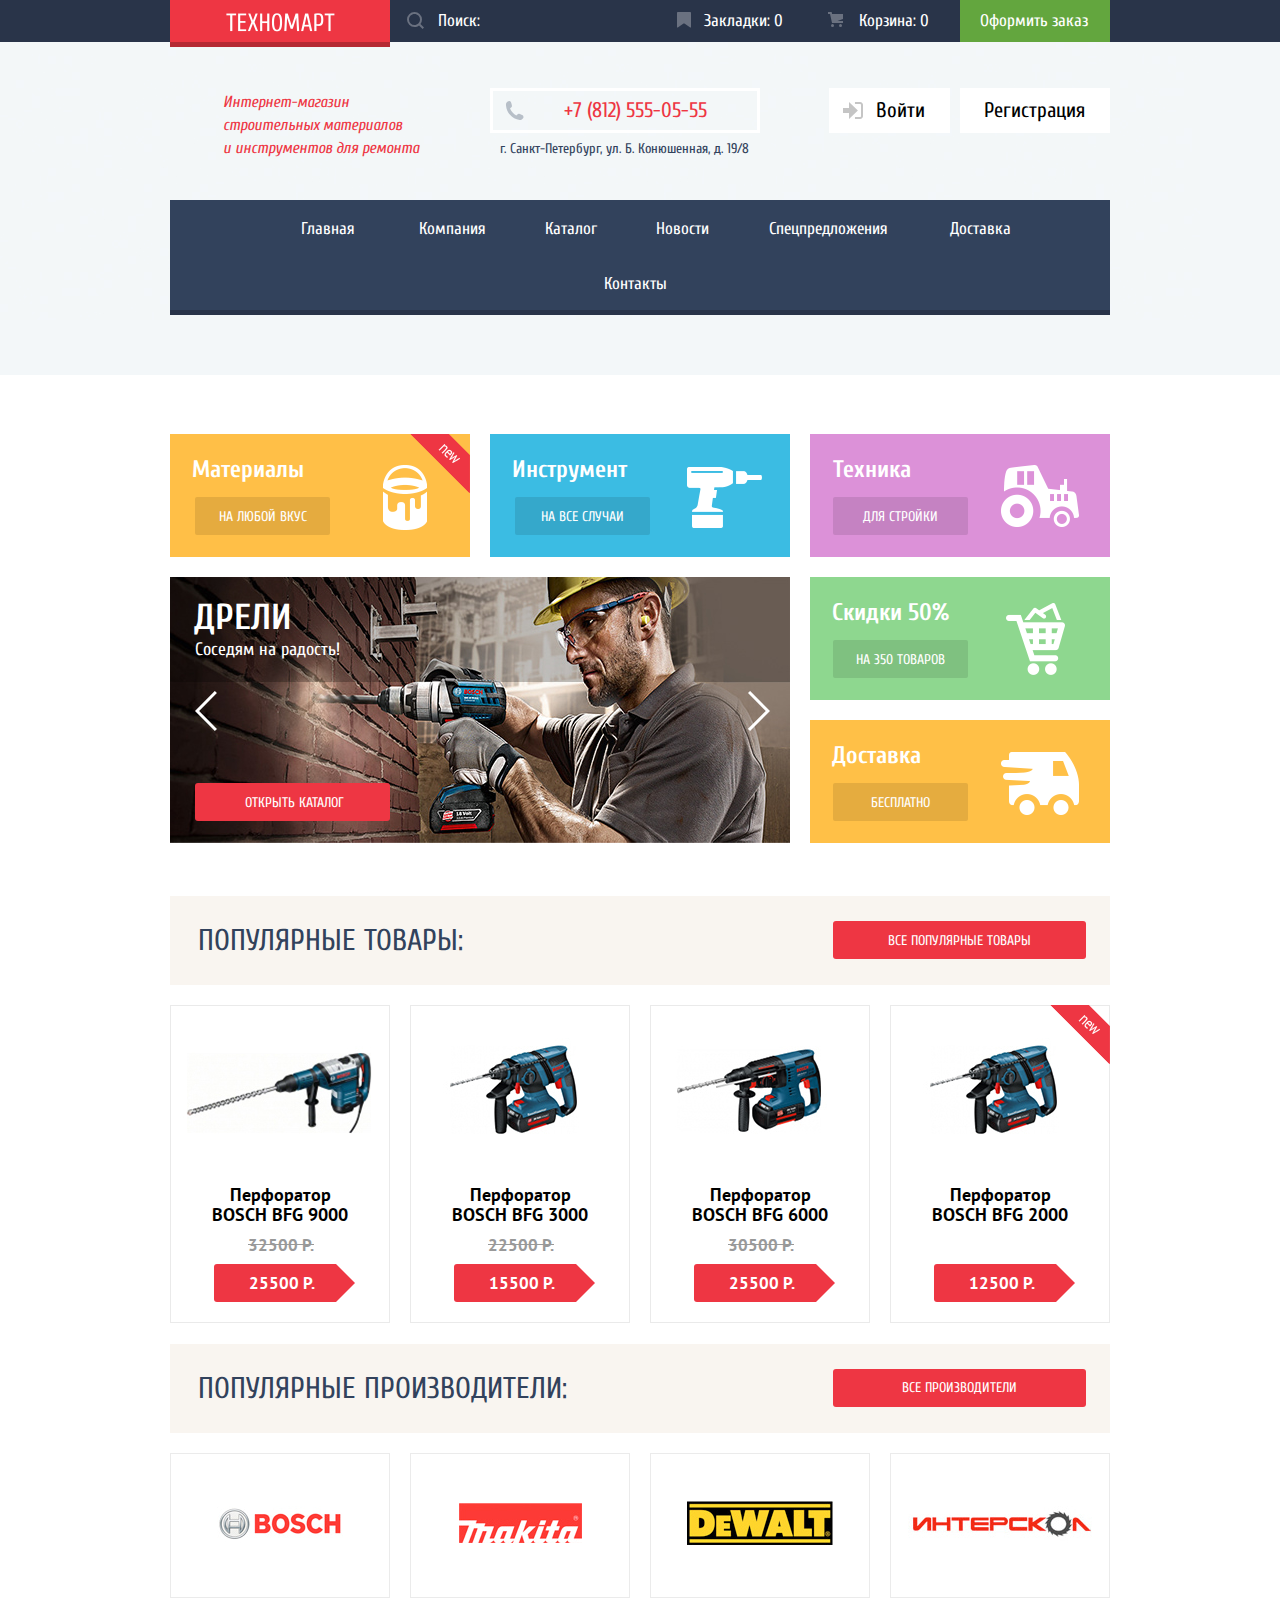
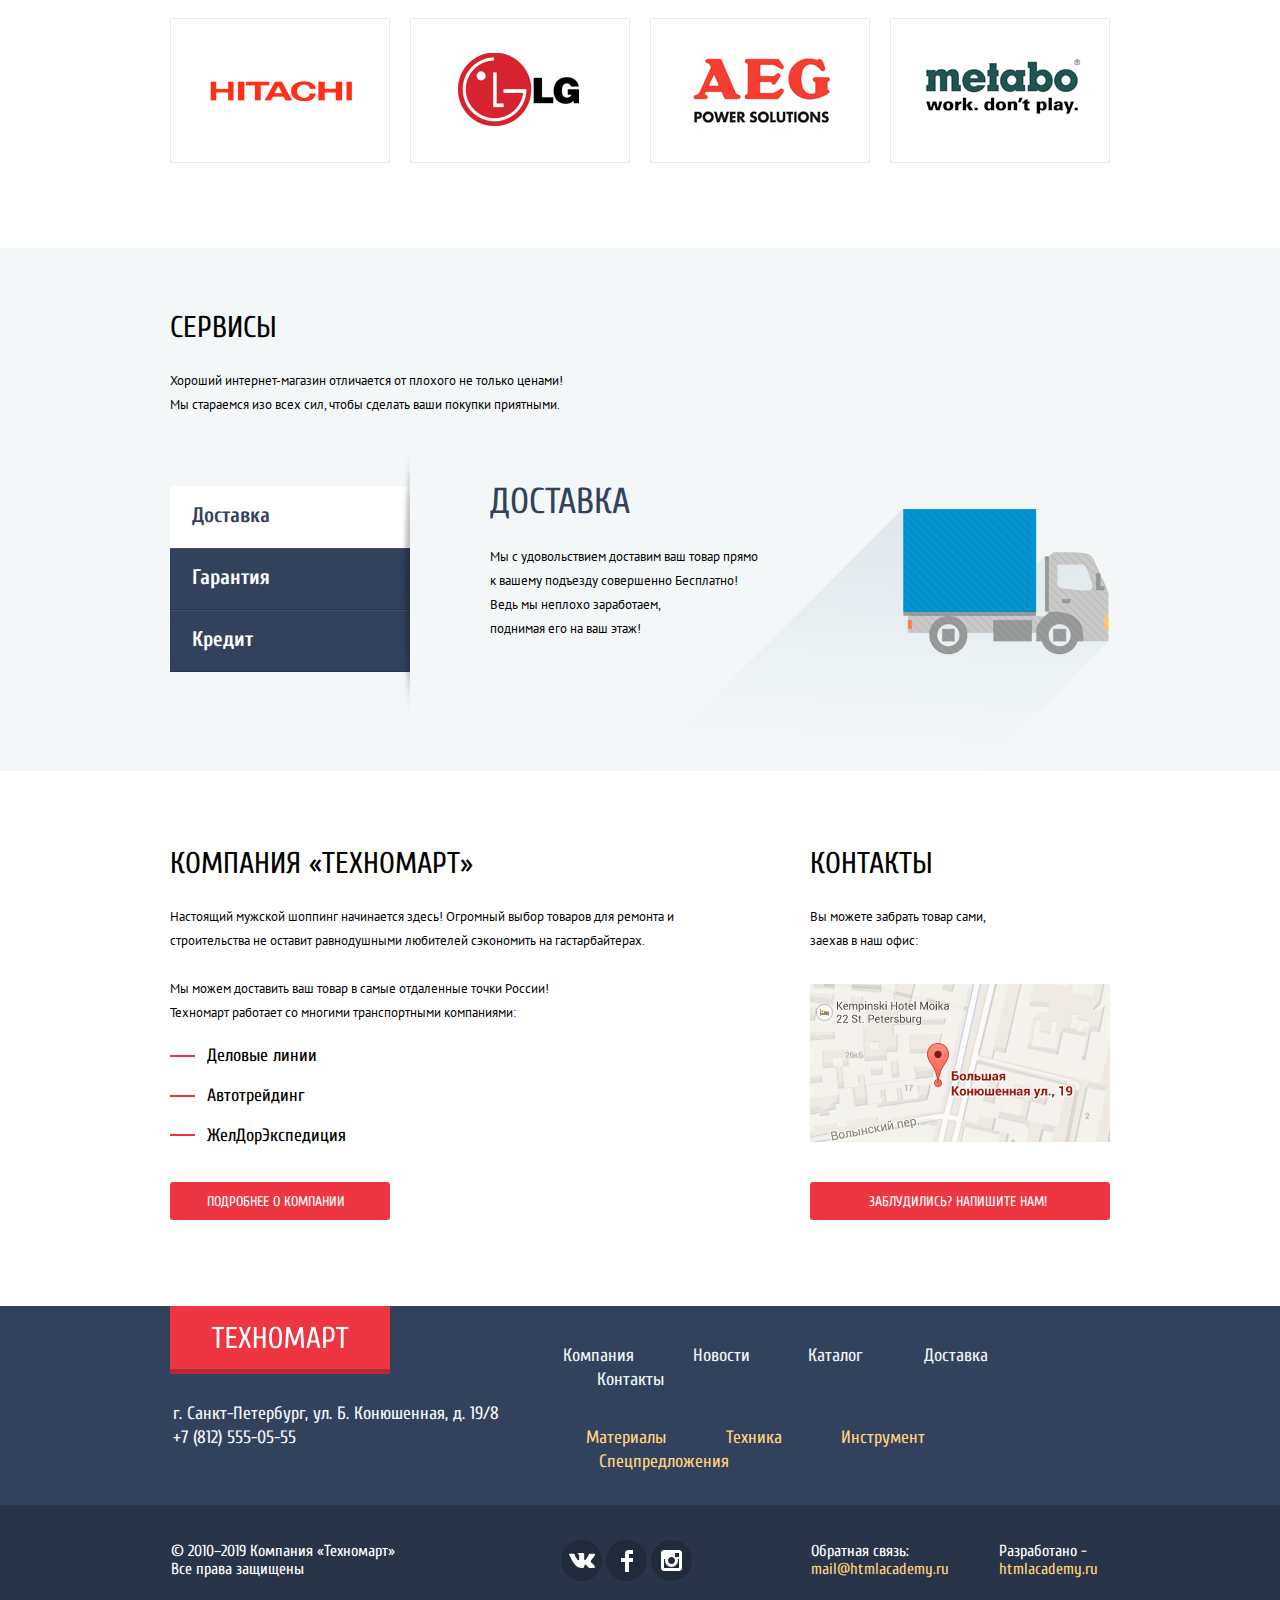
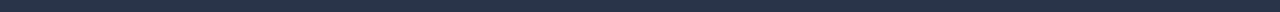
==== html/index.html @ 5ca1881b "коммит" ====
<!DOCTYPE html>
<html lang="ru">

<head>
  <meta charset="utf-8">
  <title>HTML Academy: Техномарт</title>
  <link
    href="https://fonts.googleapis.com/css?family=Cuprum:400,400i,700%7CPT+Sans:400,700&display=swap&subset=cyrillic"
    rel="stylesheet">
  <link rel="stylesheet" href="../css/normalize.css">
  <link rel="stylesheet" href="../css/style.css">
</head>

<body>
  <header class="main_header">
    <div class="upper_header">
      <div class="container">
        <a class="header_logo">
          <img width="109" height="19" src="../img/png/logo_header.png" alt="Логотип техномарта">
        </a>
        <form class="form_search" action="https://echo.htmlacademy.ru" method="get">
          <input class="search" type="search" placeholder="Поиск:">
          <svg xmlns="http://www.w3.org/2000/svg" width="17" height="17" viewBox="0 0 17 17"><path fill="#ffffff" d="M17 15.586l-3.542-3.542A7.465 7.465 0 0 0 15 7.5 7.5 7.5 0 1 0 7.5 15c1.71 0 3.282-.579 4.544-1.542L15.586 17 17 15.586zM2 7.5C2 4.467 4.467 2 7.5 2 10.532 2 13 4.467 13 7.5c0 3.032-2.468 5.5-5.5 5.5A5.506 5.506 0 0 1 2 7.5z" /></svg>
        </form>
        <a class="bookmarks" href="#">
          <svg xmlns="http://www.w3.org/2000/svg" width="14" height="16"><path fill="#E72C2D" d="M14 15c0 .55-.368.741-.818.426l-5.363-3.765c-.45-.315-1.187-.315-1.637 0L.818 15.426C.368 15.741 0 15.55 0 15V1c0-.55.45-1 1-1h12c.55 0 1 .45 1 1v14z" /></svg>
          Закладки: 0
        </a>
        <a class="basket" href="#">
          <svg xmlns="http://www.w3.org/2000/svg" width="15" height="15" viewBox="0 0 15 15"><circle fill="#ffffff" cx="4.5" cy="13.5" r="1.5" /><circle fill="#ffffff" cx="12.5" cy="13.5" r="1.5" /><path fill="#ffffff" d="M15 2H4.07l-.422-2H0v2h2.031l1.985 9H15V9H9.441L15 6.951z" /></svg>
          Корзина: 0
        </a>
        <a class="order" href="#">Оформить заказ</a>
      </div>
    </div>
    <div class="container">
      <div class="middle_header">
        <p class="explanation">
          Интернет-магазин
          строительных материалов
          и&nbsp;инструментов для ремонта
        </p>
        <div class="location_header">
          <p class="main_tel"><a href="tel:+78125550555">+7 (812) 555-05-55</a></p>
          <p>г. Санкт-Петербург, ул. Б. Конюшенная, д. 19/8</p>
        </div>
        <div class="inner_wraper">
          <div class="user_unregistered">
            <a class="entrance" href='login.html'>
              <svg xmlns="http://www.w3.org/2000/svg" width="20" height="17"><path fill="#32425C" d="M14.875 8.5L6 0v6H0v5h6v6z" /><path fill="#32425C" d="M16.986 15.01h-5.027V17h5.027c2.178 0 3.004-1.81 3.029-3.026V3.028C19.99 1.811 19.164 0 16.986 0h-5.027v1.99h5.027c.839 0 .992.681 1.01 1.057v10.904c-.017.376-.171 1.059-1.01 1.059z" /></svg>
              Войти
            </a>
            <a class="registration" href="registration.html">Регистрация</a>
          </div>
        </div>
      </div>
      <nav class="header_nav">
        <ul>
          <li><a class="link_home">Главная</a></li>
          <li><a class="link_company" href="company.html">Компания</a></li>
          <li><a class="link_catalog" href="catalog.html">Каталог</a></li>
          <li><a class="link_news" href="news.html">Новости</a></li>
          <li><a class="link_special_offers" href="special_offers.html">Спецпредложения</a></li>
          <li><a class="link_delivery" href="delivery.html">Доставка</a></li>
          <li><a class="link_contacts" href="contacts.html">Контакты</a></li>
        </ul>
      </nav>
    </div>
  </header>
  <main>
    <div class="container">
      <h1 class="visually_hidden">Техномарт</h1>

      <section class="promo">
        <h2 class="visually_hidden">Контент</h2>
        <div class="inner_left_promo">
          <div class="materials promo_card">
            <div class="flag flag-new">новинка</div>
            <h3>Материалы</h3>
            <a href="#">На любой вкус</a>
          </div>
          <div class='tool promo_card'>
            <h3>Инструмент</h3>
            <a href="#">На все случаи</a>
          </div>

          <div class="promo_slider">
            <div class="drill">
              <h3>Дрели</h3>
              <div class="drill_photo">
                <img width="620" height="266" src="../img/jpg/drill_photo_1.jpg" alt="фото работника с дрелью">
              </div>
              <p>Соседям на радость!</p>
              <a class="button" href="catalog.html">Открыть каталог</a>
            </div>
            <div class="hammer_drill">
              <h3>Перфораторы</h3>
              <div class="hammer_drill_photo">
                <img width="620" height="266" src="../img/jpg/drill_photo_2.jpg" alt="фото работника с перфоратором">
              </div>
              <p>Настоящие мужские игрушки</p>
              <a class="button" href="catalog.html">Открыть каталог</a>
            </div>
            <button class="left_button" type="button" aria-label="Слайд влево"></button>
            <button class="right_button" type="button" aria-label="Слайд вправо"></button>
          </div>
        </div>

        <div class="inner_right_promo">
          <div class='equipment promo_card'>
            <h3>Техника</h3>
            <a href="#">Для стройки</a>
          </div>
          <div class="discounts promo_card">
            <h3>Скидки 50%</h3>
            <a href="#">На 350 товаров</a>
          </div>
          <div class="delivery promo_card">
            <h3>Доставка</h3>
            <a href="#">Бесплатно</a>
          </div>
        </div>
      </section>

      <section class="popular_goods">
        <div class="top_frame">
          <h2>Популярные товары:</h2>
          <div class="inner_wraper">
            <a class="button" href="#">Все популярные товары</a>
          </div>
        </div>
        <ul>
          <li class="hammer_drill_item main_drill_item">
            <h3 class="hammer_drill_title">
              <a href="catalog_item.html">
                Перфоратор <span class="caps">Bosch BFG 9000</span>
              </a>
            </h3>
            <div class="inner_photo">
              <img src="../img/jpg/product_1.jpg" width="218" height="170"
                alt="Фото перфоратора с коротким наконечником. Цвета перфоратора: синий, чёрный. Средней мощности">
            </div>
            <div class="drop_price">
              <a class="buy" href="#">
                <svg xmlns="http://www.w3.org/2000/svg" width="15" height="15" viewBox="0 0 15 15"><circle fill="#ffffff" cx="4.5" cy="13.5" r="1.5" /><circle fill="#ffffff" cx="12.5" cy="13.5" r="1.5" /><path fill="#ffffff" d="M15 2H4.07l-.422-2H0v2h2.031l1.985 9H15V9H9.441L15 6.951z" /></svg>
                Купить
              </a>
              <a class="to_bookmarks" href="#">В закладки</a>
            </div>
            <p class="old_price">
              32500 р.
            </p>
            <p class="price_today">
              25500 р.
            </p>
          </li>
          <li class="hammer_drill_item main_drill_item">
            <h3 class='hammer_drill_title'>
              <a href="catalog_item.html">
                Перфоратор <span class="caps">Bosch BFG 3000</span>
              </a>
            </h3>
            <div class="inner_photo">
              <img src="../img/jpg/product_2.jpg" width="218" height="170"
                alt="Фото перфоратора с коротким наконечником. Цвета перфоратора: синий, чёрный. Средней мощности">
            </div>
            <div class="drop_price">
              <a class="buy" href="#">
                <svg xmlns="http://www.w3.org/2000/svg" width="15" height="15" viewBox="0 0 15 15"><circle fill="#ffffff" cx="4.5" cy="13.5" r="1.5" /><circle fill="#ffffff" cx="12.5" cy="13.5" r="1.5" /><path fill="#ffffff" d="M15 2H4.07l-.422-2H0v2h2.031l1.985 9H15V9H9.441L15 6.951z" /></svg>
                Купить
              </a>
              <a class="to_bookmarks" href="#">В закладки</a>
            </div>
            <p class="old_price">
              22500 р.
            </p>
            <p class="price_today">
              15500 р.
            </p>
          </li>
          <li class="hammer_drill_item main_drill_item">
            <h3 class="hammer_drill_title">
              <a href="catalog_item.html">
                Перфоратор <span class="caps">Bosch BFG 6000</span>
              </a>
            </h3>
            <div class="inner_photo">
              <img src="../img/jpg/product_3.jpg" width="218" height="170"
                alt="Фото перфоратора с коротким наконечником. Цвета перфоратора: синий, чёрный. Мощный">
            </div>
            <div class="drop_price">
              <a class="buy" href="#">
                <svg xmlns="http://www.w3.org/2000/svg" width="15" height="15" viewBox="0 0 15 15"><circle fill="#ffffff" cx="4.5" cy="13.5" r="1.5" /><circle fill="#ffffff" cx="12.5" cy="13.5" r="1.5" /><path fill="#ffffff" d="M15 2H4.07l-.422-2H0v2h2.031l1.985 9H15V9H9.441L15 6.951z" /></svg>
                Купить
              </a>
              <a class="to_bookmarks" href="#">В закладки</a>
            </div>
            <p class="old_price">
              30500 р.
            </p>
            <p class="price_today">
              25500 р.
            </p>
          </li>
          <li class="hammer_drill_item main_drill_item">
            <div class="flag flag-new">новинка</div>
            <h3 class="hammer_drill_title">
              <a href="catalog_item.html">
                Перфоратор <span class="caps">Bosch BFG 2000</span>
              </a>
            </h3>
            <div class="inner_photo">
              <img src="../img/jpg/product_4.jpg" width="218" height="170"
                alt="Фото перфоратора с коротким наконечником. Цвета перфоратора: синий, чёрный. Низкой мощности">
            </div>
            <div class="drop_price">
              <a class="buy" href="#">
                <svg xmlns="http://www.w3.org/2000/svg" width="15" height="15" viewBox="0 0 15 15"><circle fill="#ffffff" cx="4.5" cy="13.5" r="1.5" /><circle fill="#ffffff" cx="12.5" cy="13.5" r="1.5" /><path fill="#ffffff" d="M15 2H4.07l-.422-2H0v2h2.031l1.985 9H15V9H9.441L15 6.951z" /></svg>
                Купить
              </a>
              <a class="to_bookmarks" href="#">В закладки</a>
            </div>
            <p class="old_price">
            </p>
            <p class="price_today">
              12500 р.
            </p>
          </li>
        </ul>
      </section>

      <section class="popular_manufacturers">
        <div class="top_frame">
          <h2>Популярные производители:</h2>
          <div class="inner_wraper">
            <a class="button" href="#">Все производители</a>
          </div>
        </div>
        <ul class="logotype">
          <li><a class="bosch" href="#"><img width="126" height="37" src="../img/jpg/bosch.jpg" alt="Логотип Bosch"></a></li>
          <li><a class="makita" href="#"><img width="123" height="40" src="../img/jpg/makita.jpg" alt="Логотип Makita"></a></li>
          <li><a class="dewalt" href="#"><img width="146" height="44" src="../img/jpg/dewalt.jpg" alt="Логотип DeWALT"></a></li>
          <li><a class="interskol" href="#"><img width="200" height="88" src="../img/jpg/interskol.jpg" alt="Логотип Интерскол"></a></li>
          <li><a class="hitachi" href="#"><img width="169" height="31" src="../img/jpg/hitachi.jpg"  alt="Логотип Hitachi"></a></li>
          <li><a class="lg" href="#"><img width="121" height="73" src="../img/jpg//lg.jpg" alt="Логотип LG"></a></li>
          <li><a class="aeg" href="#"><img width="151" height="96" src="../img/jpg/aeg.jpg" alt="Логотип AEG"></a></li>
          <li><a class="metabo" href="#"><img width="204" height="69" src="../img/jpg/metabo.jpg" alt="Логотип Metabo"></a>
          </li>
        </ul>
      </section>
    </div>
    <div class="services_wrapper">
      <div class="container">
        <section class="services">
          <h2>Сервисы</h2>
          <p>
            Хороший интернет-магазин отличается от плохого не только ценами!
            Мы стараемся изо всех сил, чтобы сделать ваши покупки приятными.
          </p>
        </section>

        <section class="service_slider">
          <div class="service_slider_left">
            <h2 class="visually_hidden">Слайдер сервисов</h2>
            <ul class="service_slider_list">
              <li><button class="current_services" type="button">Доставка</button></li>
              <li><button type="button">Гарантия</button></li>
              <li><button type="button">Кредит</button></li>
            </ul>
          </div>

          <div class="delivery_section">
            <h3 class="services_slider_title">Доставка</h3>
            <p>
              Мы с удовольствием доставим ваш товар прямо<br>
              к вашему подъезду совершенно Бесплатно!
              Ведь мы неплохо заработаем,<br>
              поднимая его на ваш этаж!
            </p>
          </div>

          <div class="warranty">
            <h3 class="services_slider_title">Гарантия</h3>
            <p>
              Если купленный у нас товар поломается или заискрит,<br>
              а также в случае пожара, спровоцированного его возгоранием,
              вы всегда можете быть уверены в нашей гарантии. Мы обменяем
              сгоревший товар на новый.<br>
              Дом уж восстановите как-нибудь сами.
            </p>
          </div>

          <div class="credit">
            <h3 class="services_slider_title">Кредит</h3>
            <p>
              Залезть в долговую яму стало проще!<br>
              Кредитные консультанты придут вам на помощь.
            </p>
            <a class="button" href="#">Отправить заявку</a>
          </div>
        </section>
      </div>
    </div>

    <div class="index_columns">
      <div class="container">
        <section class="virtues">
          <h2>Компания «Техномарт»</h2>
          <p>
            Настоящий мужской шоппинг начинается здесь! Огромный выбор товаров для ремонта и
            строительства не оставит равнодушными любителей сэкономить на гастарбайтерах.
          </p>
          <p>
            Мы можем доставить ваш товар в самые отдаленные точки России!
            Техномарт работает со многими транспортными компаниями:
          </p>
          <ul class="virtues_list">
            <li class="business_line virtues_item">Деловые линии</li>
            <li class="auto_trading virtues_item">Автотрейдинг</li>
            <li class="expedition virtues_item">ЖелДорЭкспедиция</li>
          </ul>
          <a class="button" href="news.html">Подробнее о компании</a>
        </section>

        <section class="contacts">
          <h2>Контакты</h2>
          <p>
            Вы можете забрать товар сами,
            заехав в наш офис:
          </p>
          <a class="little_map" href="#">
            <img width="300" height="158" src="../img/png/map.png"
              alt="Маленькая карта офиса компании по адресу ул. Большая Конюшенная 19/8, Санкт-Петербург">
          </a>
          <a class="button" href="#">Заблудились? Напишите нам!</a>
        </section>
      </div>
    </div>
  </main>
  <footer class="main_footer">
    <div class="container">
      <div class="main_inside_footer">
        <div class="inside_footer">
          <a class="footer_logo">
            <img width="138" height="23" src="../img/png/logo_footer.png" alt="Логотип техномарта">
          </a>
          <p class="location_footer">
            г. Санкт-Петербург, ул. Б. Конюшенная, д. 19/8
            <a href="tel:+78125550555">+7 (812) 555-05-55</a>
          </p>
        </div>
        <nav class="footer_nav">
          <ul class="first_links">
            <li><a class="first_links_company" href="company.html">Компания</a></li>
            <li><a class="first_links_news" href="news.html">Новости</a></li>
            <li><a class="first_links_catalog" href="catalog.html">Каталог</a></li>
            <li><a class="first_linksdelivery" href="delivery.html">Доставка</a></li>
            <li><a class="first_links_contacts" href="contacts.html">Контакты</a></li>
          </ul>
          <ul class="second_links">
            <li><a class="second_links_materials" href="materials.html">Материалы</a></li>
            <li><a class="second_links_equipment" href="equipment.html">Техника</a></li>
            <li><a class="second_links_tool" href="tool.html">Инструмент</a></li>
            <li><a class="second_links_special_offers" href="special_offers.html">Спецпредложения</a></li>
          </ul>
        </nav>
      </div>
    </div>
    <div class="lower_footer">
      <div class="container">
        <p class="years">
          © 2010–2019 Компания «Техномарт»
          Все права защищены
        </p>
        <ul class="social_networks">
          <li>
            <a href="#" aria-label="Вконтакте">
              <svg xmlns="http://www.w3.org/2000/svg" width="26" height="15"><path fill="#FFF" d="M16.138 11.51c.956-.309 2.18 2.04 3.483 2.939.978.681 1.727.534 1.727.534l3.473-.05s1.815-.112.957-1.554c-.071-.12-.503-1.069-2.585-3.022-2.177-2.043-1.882-1.712.739-5.244 1.597-2.153 2.236-3.468 2.036-4.028-.192-.539-1.365-.399-1.365-.399L20.69.713c-.381.001-.704.119-.851.515-.003.004-.621 1.666-1.445 3.079-1.741 2.989-2.436 3.148-2.724 2.961-.661-.433-.494-1.737-.494-2.664 0-2.897.432-4.105-.846-4.417-.427-.104-.739-.172-1.828-.182-1.392-.021-2.574 0-3.244.329-.445.223-.786.712-.579.74.26.035.843.16 1.155.586.401.552.389 1.789.389 1.789s.229 3.411-.54 3.834c-.528.29-1.25-.302-2.803-3.016-.793-1.388-1.392-2.922-1.392-2.922s-.116-.285-.326-.441c-.25-.185-.6-.244-.6-.244L.848.684S.29.7.085.946c-.182.218-.015.668-.015.668s2.909 6.881 6.203 10.347c3.02 3.182 6.452 2.971 6.452 2.971h1.555s.469-.054.709-.312c.224-.24.214-.691.214-.691s-.031-2.109.935-2.419z" /></svg>
            </a>
          </li>
          <li>
            <a href="#" aria-label="Фейсбук">
              <svg xmlns="http://www.w3.org/2000/svg" width="12" height="22" viewBox="0 0 12 22">
                <path fill="#FFF" d="M12 4V0H8a4 4 0 0 0-4 4v4H0v4h4v10h4V12h4V8H8V4h4z" /></svg>
            </a>
          </li>
          <li>
            <a class="inst" href="#" aria-label="Инстаграм">
              <svg xmlns="http://www.w3.org/2000/svg" width="21" height="21" viewBox="0 0 21 21"><path fill="#FFF" d="M18 0H3C1.35 0 0 1.35 0 3v15c0 1.65 1.35 3 3 3h15c1.65 0 3-1.35 3-3V3c0-1.65-1.35-3-3-3zm-7.5 7c1.93 0 3.5 1.57 3.5 3.5S12.43 14 10.5 14 7 12.43 7 10.5 8.57 7 10.5 7zM18 18H3V9h1.181A6.504 6.504 0 0 0 4 10.5a6.5 6.5 0 1 0 13 0 6.45 6.45 0 0 0-.181-1.5H18v9zm0-11h-4V3h4v4z" /></svg>
            </a>
          </li>
        </ul>
        <p class="feedback">
          <span>Обратная связь:</span>
          <span><a href="mailto:mail@htmlacademy.ru">mail@htmlacademy.ru</a></span>
        </p>
        <p class="developed">
          <span> Разработано -</span>
          <span><a href="https://htmlacademy.ru/intensive/htmlcss">htmlacademy.ru</a></span>
        </p>
      </div>
    </div>
  </footer>

  <section class="help_window">
    <h2 class="visually_hidden">Если заблудился</h2>
    <form action="https://echo.htmlacademy.ru" method="post">
      <div class="higher_help_window">
        <div class="inner_help_window">
          <p class="lost_item">
            <label for="lost_name">Ваше имя:</label>
            <input type="text" name="name" id="lost_name" placeholder="Имя Фамилия">
          </p>
          <p class="lost_item">
            <label for="lost_email">Ваш e-mail:</label>
            <input type="email" name="email" id="lost_email" placeholder="email@example.com">
          </p>
        </div>
        <p class="lost_item letter_text">
          <label for="lost_text">Текст письма:</label>
          <textarea name="text" id="lost_text" placeholder="В свободной форме"></textarea>
        </p>
      </div>
      <div class="lower_help_window">
        <button class="button" type="submit">Отправить</button>
      </div>
    </form>
    <button class="close_button" type="button" aria-label="Закрыть"></button>
  </section>

  <section class="big_map">
    <h2 class='visually_hidden'>Как до нас добраться</h2>
    <div class="card_wrapper">
      <img width="970" height="476" src="../img/png/big_map.png"
        alt="Большая карта офиса компании по адресу ул. Большая Конюшенная 19/8, Санкт-Петербург">
    </div>
    <button class="close_button" type="button" aria-label="Закрыть"></button>
  </section>
</body>

</html>
---- css/style.css ----
html {
  box-sizing: border-box;
}

*,
*::before,
*::after {
  box-sizing: inherit;
}

body {
  margin: 0;
  padding: 0;

  font-family: "Cuprum", "Arial", sans-serif;
  font-size: 18px;
  line-height: 24px;
  font-weight: 400;
  color: #000000;
  min-width: 960px;
}

a {
  text-decoration: none;
}

img {
  max-width: 100%;
}

.upper_header {
  background-color: #293449;
  margin-bottom: 46px;
  min-height: 42px;
}

.upper_header .container {
  display: flex;
}

.upper_header a:not(:first-child) {
  display: block;
  color: #ffffff;
  font-size: 17px;
  line-height: 18px;
  width: 150px;
  padding-top: 12px;
  padding-bottom: 12px;
}

.header_logo {
  display: block;
  background-color: #ee3643;
  width: 220px;
  text-align: center;
  padding-top: 13px;
  position: relative;
}

.header_logo::before {
  content: "";
  width: 220px;
  background-color: #b52933;
  height: 5px;
  position: absolute;
  top: 42px;
  left: 0;
}

.form_search {
  position: relative;
}

.form_search svg {
  position: absolute;
  width: 17px;
  height: 17px;
  left: 17px;
  top: 12px;
}

input.search + svg path {
  fill: #6a7180;
}

input.search:hover + svg path {
  fill: #ffffff;
}

input.search:focus + svg path {
  fill: #ee3643;
}

input.search {
  background-color: #293449;
  border: none;
  color: #ffffff;
  width: 270px;
  padding-left: 48px;
  padding-top: 9px;
  padding-bottom: 9px;
  font: inherit;
}

input.search:hover {
  background-color: #212a3a;
}

input.search:focus {
  background-color: #ffffff;
  color: #000000;
}

input.search:focus::placeholder {
  color: #000000;
}

input.search::placeholder {
  color: #ffffff;
  font-size: 17px;
  line-height: 18px;
}

.bookmarks {
  padding-left: 44px;
  position: relative;
  padding-right: 10px;
}

.basket {
  padding-left: 49px;
  position: relative;
  padding-right: 10px;
}

.basket svg {
  width: 15px;
  height: 15px;
  position: absolute;
  top: 12px;
  left: 18px;
}

/* Карзина не пустая */

.full_basket {
  background-color: #ee3643;
}

.bookmarks svg {
  width: 14px;
  height: 16px;
  position: absolute;
  top: 12px;
  left: 17px;
}

.bookmarks path,
.basket path,
.basket circle {
  fill: #6a7180;
}

.bookmarks,
.basket {
  color: #293449;
}

.bookmarks:hover,
.basket:hover,
.bookmarks:focus,
.basket:focus {
  background-color: #212a3a;
}

.bookmarks:hover path,
.bookmarks:focus path,
.basket:hover path,
.basket:focus path,
.basket:hover circle,
.basket:focus circle {
  fill: #ffffff;
}

.bookmarks:active path,
.basket:active path,
.basket:active circle {
  fill: #8b8e94;
}

.full_basket path,
.full_basket circle {
  fill: #ffffff;
  opacity: 30%;
}

.bookmarks:active,
.basket:active {
  background-color: #161d29;
}

.order {
  background-color: #63a63e;
  padding-left: 20px;
  padding-right: 10px;
}

.order:hover,
.order:focus {
  background-color: #5fbb2d;
}

.order:active {
  background-color: #518534;
}

.container {
  width: 960px;
  margin: 0 auto;
  padding: 0 10px;
}

.main_header {
  background-color: #f3f7f9;
  background-image: url(../img/jpg/top_background.jpg);
  background-repeat: no-repeat;
  margin-bottom: 59px;
  min-height: 320px;
  border-bottom: 1px solid transparent;
}

.middle_header {
  display: flex;
  margin-bottom: 39px;
  justify-content: flex-end;
}

.middle_header_catalog {
  margin-bottom: 38px;
}

.explanation {
  margin: 0;
  padding: 0;
  line-height: 23px;
  font-size: 16px;
  font-style: italic;
  width: 197px;
  margin-right: 70px;
  padding-top: 3px;
  word-wrap: break-word;
}

.catalog_explanation {
  margin-right: 71px;
}

.location_header {
  width: 270px;
}

.explanation,
.location_header a {
  color: #ee3643;
}

.location_header .main_tel {
  margin: 0;
  padding: 0;
  font-size: 21px;
  line-height: 21px;
  border: 3px solid #ffffff;
  padding-top: 9px;
  padding-left: 71px;
  padding-bottom: 9px;
  position: relative;
  padding-right: 10px;
}

.location_header .main_tel::before {
  content: "";
  background-image: url("../img/svg/icon_phone.svg");
  background-repeat: no-repeat;
  position: absolute;
  top: 10px;
  left: 12px;
  width: 19px;
  height: 19px;
}

.location_header p:nth-child(2) {
  margin: 0;
  padding: 0;
  color: #32425c;
  font-size: 14px;
  padding-top: 4px;
  padding-left: 10px;
}

.location_header .catalog_tel {
  margin-top: 1px;
}

.user_unregistered {
  width: 281px;
  display: flex;
  margin-left: 69px;
}

.user_unregistered svg {
  position: absolute;
  top: 14px;
  left: 14px;
  width: 20px;
  height: 17px;
}

.user_unregistered path {
  fill: #c5c5c5;
}

.entrance:hover path,
.entrance:focus path {
  fill: #32425c;
}

.entrance:active path {
  fill: #c5c5c5;
}

.user_unregistered a {
  display: block;
  font-size: 21px;
  line-height: 21px;
  color: #000000;
  padding-bottom: 12px;
}

.user_unregistered .registration {
  margin-left: 10px;
  width: 150px;
  padding-left: 24px;
  padding-top: 12px;
  padding-right: 10px;
}

.user_unregistered .entrance {
  width: 121px;
  padding-top: 12px;
  padding-left: 47px;
  padding-right: 10px;
  position: relative;
}

.user_registered {
  margin-left: 51px;
  position: relative;
}

.user_registered ul {
  list-style: none;
  margin: 0;
  padding: 0;
}

.user_registered .inner_wrap {
  background-color: #ffffff;
}

.user_registered svg {
  position: absolute;
}

.user_registered path {
  fill: #c5c5c5;
}

.user {
  right: 10px;
  top: 14px;
}

.logout {
  top: 13px;
  left: 13px;
}

.exit:hover path,
.exit:focus path{
  fill: #32425c;
}

.exit:active path {
  fill: #c5c5c5;
}

.username {
  display: block;
  color: #000000;
  font-size: 21px;
  line-height: 21px;
  padding: 12px 67px 12px 46px;
}

.username:hover path,
.username:focus path{
  fill: #32425c;
}

.username:active path {
  fill: #c5c5c5;
}

.username:active {
  color: rgba(0, 0, 0, 0.3);
}

.sitelinks {
  display: flex;
}

.sitelinks .my_orders {
  margin-left: 16px;
  position: relative;
}

.personal_area {
  margin-left: 33px;
}

.my_orders,
.personal_area {
  color: #32425c;
  text-decoration: underline;
  font-size: 16px;
  line-height: 18px;
  display: block;
  margin-top: 7px;
}

.my_orders:hover,
.personal_area:hover,
.my_orders:focus,
.personal_area:focus {
  color: #ee3643;
}

.my_orders:active,
.personal_area:active {
  color: rgba(50, 66, 92, 0.3)
}

.my_orders::after {
  content: "";
  position: absolute;
  width: 4px;
  height: 5px;
  right: -20px;
  top: 7px;
  background-color: #32425c;
  border-radius: 50%;
}

.entrance,
.registration {
  background-color: #ffffff;
}

.entrance:hover,
.registration:hover,
.entrance:focus,
.registration:focus {
  color: #ee3643;
}

.entrance:active,
.registration:active {
  color: rgba(0, 0, 0, 0.5);
}

.header_nav ul {
  margin: 0;
  padding: 0;
  list-style: none;
  display: flex;
  justify-content: center;
  flex-wrap: wrap;
  margin-bottom: 59px;
  border-bottom: 5px solid #293449;
  background-color: #32425c;
}

.header_nav a {
  background-color: #32425c;
  color: #ffffff;
  font-size: 17px;
  line-height: 17px;
  display: block;
  padding: 0 20px;
  padding-top: 20px;
  padding-bottom: 18px;
}

.header_nav .link_home {
  padding-left: 52px;
  padding-right: 34px;
}

.header_nav .link_company {
  padding-left: 30px;
  padding-right: 31px;
}

.header_nav .link_catalog {
  padding-left: 28px;
  padding-right: 32px
}

.header_nav .link_news {
  padding-left: 27px;
  padding-right: 32px;
}

.header_nav .link_special_offers {
  padding-left: 28px;
  padding-right: 30px;
}

.header_nav .link_delivery {
  padding-left: 32px;
}

.header_nav .link_contacts {
  padding-left: 43px;
  padding-right: 53px;
}

.header_nav a:hover,
.header_nav a:focus {
  background-color: #293449;
}

.header_nav a:active {
  background-color: #1d2739;
  color:rgba(255, 255, 255, 0.5);
}

.visually_hidden {
  position: absolute;
  width: 1px;
  height: 1px;
  margin: -1px;
  border: 0;
  padding: 0;
  clip: rect(0 0 0 0);
  overflow: hidden;
}

.promo_card {
  width: 300px;
  margin-right: 20px;
  margin-bottom: 20px;
  height: 123px;
  position: relative;
}

.promo_card::after {
  content: "";
  background-repeat: no-repeat;
  position: absolute;
}

.promo_card h3 {
  font-weight: bold;
  color: #ffffff;
  font-size: 24px;
  line-height: 30px;
  margin: 0;
  padding: 0;
  padding-left: 22px;
  padding-top: 21px;
}

.promo_card a {
  display: block;
  color: #ffffff;
  font-size: 14px;
  line-height: 18px;
  text-transform: uppercase;
  background-color: rgba(0, 0, 0, 0.1);
  width: 135px;
  margin-top: 12px;
  margin-left: 25px;
  padding-top: 11px;
  padding-bottom: 9px;
  border-radius: 2px;
  text-align: center;
  padding-left: 10px;
  padding-right: 10px;
}

.promo_card a:hover,
.promo_card a:focus {
  background-color: rgba(0, 0, 0, 0.2);
}

.promo_card a:active {
  background-color: rgba(0, 0, 0, 0.3);
}

.materials {
  background-color: #ffbf47;
}

.materials::after {
  width: 44px;
  height: 65px;
  top: 31px;
  right: 43px;
  background-image: url(../img/png/icon_1.png);
}

.tool {
  background-color: #3bbce3;
}

.tool::after {
  background-image: url(../img/png/icon_2.png);
  width: 75px;
  height: 61px;
  top: 33px;
  right: 28px;
}

.equipment {
  background-color: #dc91d8;
}

.equipment h3 {
  margin-left: 1px;
}

.equipment::after {
  background-image: url(../img/png/icon_3.png);
  height: 62px;
  width: 78px;
  right: 31px;
  top: 31px;
}

.drill_photo,
.hammer_drill {
  background-color: #685c53;
  width: 620px;
  height: 266px;
}

.hammer_drill_photo {
  width: 620px;
}

.hammer_drill {
  display: none;
}

.inner_left_promo {
  display: flex;
  flex-wrap: wrap;
}

.inner_right_promo {
  display: flex;
  flex-wrap: wrap;
  flex-direction: column;
}

.inner_right_promo a {
  margin-left: 23px;
}

.promo {
  display: flex;
}

.promo_slider {
  margin-right: 20px;
  margin-bottom: 35px;
  position: relative;
}

.promo_slider button {
  position: absolute;
  width: 22px;
  height: 40px;
  border: none;
  background-color: transparent;
  top: 114px;
}

.promo_slider path {
  fill: #ffffff;
}

.left_button {
  left: 25px;
  background-image: url(../img/svg/icon_left.svg);
  background-repeat: no-repeat;
}

.right_button {
  right: 20px;
  background-image: url(../img/svg/icon_right.svg);
  background-repeat: no-repeat;
}

.promo .button {
  position: absolute;
  bottom: 22px;
  left: 25px;
  width: 195px;
  padding-left: 13px;
}

.drill h3,
.hammer_drill h3 {
  margin: 0;
  padding: 0;
  font-weight: bold;
  color: #ffffff;
  text-transform: uppercase;
  position: absolute;
  font-size: 36px;
  line-height: 36px;
  padding-top: 23px;
  padding-left: 24px;
}

.drill p,
.hammer_drill p {
  font-size: 18px;
  color: #ffffff;
  position: absolute;
  top: 43px;
  left: 25px;
}

.discounts {
  background-color: #8ed78f;
}

.discounts::after {
  background-image: url("../img/png/icon_4.png");
  width: 59px;
  height: 72px;
  right: 45px;
  top: 26px;
}

.delivery {
  background-color: #ffc047;
}

.delivery::after {
  background-image: url("../img/png/icon_5.png");
  height: 63px;
  width: 78px;
  right: 31px;
  top: 32px;
}

.top_frame {
  background-color: #f9f5f0;
  margin-bottom: 20px;
  display: flex;
  justify-content: space-between;
  margin-top: 18px;
}

.top_frame .button {
  width: 253px;
  margin-right: 24px;
  margin-top: 25px;
}

.top_frame h2 {
  margin: 0;
  padding: 0;
  color: #32425c;
  text-transform: uppercase;
  font-size: 30px;
  line-height: 30px;
  padding-top: 30px;
  padding-bottom: 29px;
  padding-left: 28px;
  font-weight: 400;
  padding-right: 20px;
}

.popular_goods ul {
  list-style: none;
  margin: 0;
  padding: 0;
  display: flex;
  flex-wrap: wrap;
}

.popular_goods .inner_photo,
.hammer_drill_list .inner_photo {
  width: 218px;
  height: 170px;
  background-color: #fffefe;
}

.hammer_drill_item {
  display: flex;
  flex-direction: column;
  align-items: center;
  border: 1px solid #eaeaea;
  position: relative;
}

.popular_manufacturers {
  margin-bottom: 65px;
}

.popular_manufacturers .top_frame {
  margin-top: 1px;
}

.popular_manufacturers .button {
  padding-top: 10px;
  padding-bottom: 10px;
}

.popular_manufacturers ul {
  list-style: none;
  margin: 0;
  padding: 0;
  display: flex;
  flex-wrap: wrap;
}

.popular_manufacturers li {
  margin-right: 20px;
  margin-bottom: 20px;
}

.logotype a {
  display: flex;
  justify-content: center;
  align-items: center;
  height: 145px;
  width: 220px;
  border: 1px solid #ebebeb;
}

.logotype a:hover {
  box-shadow: 0 10px 25px 0px rgba(41, 52, 73, 0.5);
}

.logotype a:active {
  box-shadow: 0 4px 10px 0px rgba(41, 52, 73, 0.5);
}

.bosch {
  padding-bottom: 3px;
}

.makita,
.dewalt {
  padding-bottom: 5px;
}

.interskol {
  padding-bottom: 15px;
  padding-right: 1px;
}

.hitachi {
  padding-top: 1px;
  padding-left: 5px;
}

.lg {
  padding-right: 3px;
  padding-bottom: 2px;
}

.aeg {
  padding-left: 2px;
  padding-bottom: 3px;
}

.metabo {
  padding-left: 5px;
  padding-bottom: 8px;
}

.popular_manufacturers li:nth-child(4n) {
  margin-right: 0;
}

.services_wrapper {
  background-color: #f3f7f9;
  background-image: url("../img/jpg/top_background.jpg");
  border-top: 1px solid transparent;
  border-bottom: 1px solid transparent;
}

.services h2 {
  margin: 0;
  padding: 0;
  font-size: 30px;
  line-height: 30px;
  text-transform: uppercase;
  margin-top: 64px;
  margin-bottom: 26px;
  font-weight: 400;
  word-wrap: break-word;
}

.services p {
  font-size: 13px;
  font-family: "PT Sans", "Arial", sans-serif;
  width: 400px;
  margin-bottom: 69px;
}

.service_slider_list {
  list-style: none;
  margin: 0;
  padding: 0;
}

.service_slider_list button {
  margin: 0;
  padding: 0;
  font-weight: bold;
  font-size: 21px;
  line-height: 30px;
  color: #ffffff;
  border: none;
  background-color: #32425c;
  width: 240px;
  padding-top: 13px;
  padding-bottom: 17px;
  padding-left: 22px;
  word-wrap: break-word;
  text-align: left;
  padding-right: 22px;
}

.service_slider_list {
  position: relative;
}

.service_slider_list::after {
  position: absolute;
  content: "";
  background-image: url("../img/png/transparent_strip.png");
  background-repeat: no-repeat;
  top: -40px;
  right: 0;
  width: 10px;
  height: 272px;
}

.service_slider_list button:not(.current_services) {
  border-top: 1px solid #405069;
  border-bottom: 1px solid #293449;
}

.service_slider_list button:hover:not(.current_services) {
  background-color: #293449;
}

.service_slider_list .current_services {
  border-top: 1px solid #ffffff;
  border-bottom: 1px solid #ffffff;
  background-color: #ffffff;
  color: #32425c;
}

.services_slider_title {
  color: #32425c;
  font-size: 36px;
  text-transform: uppercase;
  margin: 0;
  padding: 0;
  margin-bottom: 25px;
  font-weight: 400;
  margin-top: -2px;
}

.delivery_section {
  width: 277px;
}

.delivery_section h3 {
  line-height:36px;
}

.delivery_section::after {
  content: "";
  width: 468px;
  height: 261px;
  background-image: url(../img/png/photo_service_1.png);
  position: absolute;
  right: -342px;
  top: 23px;
}

.delivery_section,
.warranty,
.credit {
  position: relative;
  word-wrap: break-word;
}

.warranty {
  margin-top: 5px;
  width: 375px;
}

.warranty h3 {
  margin-bottom: 32px;
}

.warranty::after {
  content: "";
  position: absolute;
  width: 389px;
  height: 283px;
  background-image: url(../img/png/photo_service_2.png);
  top: -4px;
  right: -253px;
}

.credit {
  margin-top:6px;
}

.credit h3 {
  margin-bottom: 31px;
}

.credit a {
 margin-top: 26px;
 width: 195px;
}

.credit::after {
  content: "";
  position: absolute;
  width: 465px;
  height: 285px;
  background-image: url(../img/png/photo_service_3.png);
  top: -7px;
  right: -352px;
}

.service_slider {
  display: flex;
  margin-bottom: 98px;
}

.service_slider_left {
  margin-right: 80px;
}

.service_slider p {
  font-size: 13px;
  font-family: "PT Sans", "Arial", sans-serif;
  margin: 0;
  padding: 0;
}

.warranty,
.credit {
  display: none;
}

.credit a {
  background-color: #ff5357;
}

.index_columns {
  margin-top: 78px;
  margin-bottom: 86px;
}

.index_columns h2 {
  margin: 0;
  padding: 0;
  font-size: 30px;
  line-height: 30px;
  text-transform: uppercase;
  color: #000000;
  font-weight: 400;
  margin-bottom: 26px;
}

.index_columns p {
  font-size: 13px;
  font-family: "PT Sans", "Arial", sans-serif;
  margin: 0;
  padding: 0;
  word-wrap: break-word;
}

.index_columns .container{
  display: flex;
  justify-content: space-between;
}

.virtues {
  width: 522px;
}

.virtues p:nth-of-type(1) {
  margin-bottom: 24px;
}

.virtues p:nth-of-type(2) {
  width: 390px;
}

.virtues .button {
  margin-top: 36px;
  width: 220px;
  padding-left: 2px;
}

.contacts {
  width: 300px;
}

.contacts p {
  width: 180px;
  margin-bottom: 31px;
}

.contacts .little_map {
  width: 300px;
  height: 158px;
  display: block;
  background-color: #f5eeee;
  margin-bottom: 40px;
}

.contacts .button {
  padding-left: 6px;
}

.virtues_list {
  list-style: none;
  margin: 0;
  padding: 0;
}

.virtues_list .virtues_item {
  font-size: 18px;
  line-height: 20px;
  margin-top: 21px;
  padding-left: 37px;
  position: relative;
}

.virtues_list .auto_trading {
  margin-top: 20px;
}

.virtues_list .expedition {
  margin-top: 20px;
}

.virtues_list .virtues_item::before {
  content: "";
  width: 25px;
  height: 2px;
  background-color: #ee3643;
  position: absolute;
  left: 0;
  top: 8px;
}

.virtues_list .business_line::before,
.virtues_list .auto_trading::before {
  top: 9px;
}

.button {
  color: #ffffff;
  background-color: #ee3643;
  font-size: 14px;
  line-height: 18px;
  border: none;
  text-transform: uppercase;
  text-align: center;
  padding-top: 11px;
  padding-bottom: 9px;
  display: block;
  border-radius: 3px;
  padding-left: 10px;
  padding-right: 10px;
}

.button:hover {
  background-color: #ca2c37;
}

.button:active {
  background-color: #ba2732;
}

.main_footer {
  background-color: #32425c;
}

.footer_logo {
  background-color: #ee3643;
  display: block;
  width: 220px;
  height: 63px;
  padding-top: 20px;
  padding-left: 41px;
  position: relative;
}

.footer_logo::after {
  content: "";
  width: 220px;
  height: 5px;
  left: 0;
  bottom: -5px;
  background-color: #b52933;
  position: absolute;
}

.location_footer {
  margin-top: 33px;
  margin-left: 3px;
}

.main_inside_footer {
  display: flex;
  justify-content: space-between;
  margin-bottom: 31px;
}

.inside_footer {
  width: 330px;
}

.footer_nav {
  width: 550px;
}

.lower_footer {
  background-color: #293449;
  min-height: 107px;
}

.lower_footer .container {
  display: flex;
}

.location_footer,
.location_footer a {
  color: #f3f7f9;
  font-size: 18px;
}

.footer_nav ul {
  list-style: none;
}

.first_links {
  margin: 0;
  padding: 0;
  display: flex;
  margin-top: 38px;
  justify-content: flex-start;
  flex-wrap: wrap;
}

.first_links a {
  color: #f1f5f7;
  padding: 0 20px;
  display: block;
}

.first_links .first_links_company {
  padding-left: 3px;
}

.first_links .first_links_news {
  padding-left: 39px;
}

.first_links .first_links_catalog {
  padding-left: 38px;
}

.first_links .first_linksdelivery {
  padding-left: 41px;
}

.first_links .first_links_contacts {
  padding-right: 0px;
  padding-left: 37px;
}

.second_links {
  margin: 0;
  padding: 0;
  display: flex;
  margin-top: 34px;
  justify-content: flex-start;
  flex-wrap: wrap;
}

.second_links a {
  color: #ffd180;
  margin: 0 20px;
  display: block;
}

.second_links .second_links_materials {
  padding-left: 6px;
}

.second_links .second_links_equipment {
  padding-left: 20px;
}

.second_links .second_links_tool {
  padding-left: 19px;
}

.second_links .second_links_special_offers {
  margin-right: 0;
  padding-left: 19px;
}

.first_links a:hover,
.second_links a:hover,
.first_links a:focus,
.second_links a:focus {
  text-decoration: underline;
}

.first_links a:active {
  color: rgba(241, 245, 247, 0.5);
  text-decoration: none;
}

.second_links a:active {
  color: rgba(255, 209, 128, 0.5);
  text-decoration: none;
}

.years {
  margin: 0;
  padding: 0;
  width: 230px;
  margin-right: 161px;
  font-size: 16px;
  line-height: 18px;
  color: #ffffff;
  padding-top: 37px;
  padding-left: 1px;
  padding-bottom: 34px;
}

.social_networks {
  margin: 0;
  padding: 0;
  list-style: none;
  width: 131px;
  display: flex;
  justify-content: space-between;
  margin-top: 35px;
  flex-wrap: wrap;
}

.social_networks a {
  display: block;
  width: 41px;
  height: 41px;
  background-color: #212a3a;
  border-radius: 50%;
  margin-bottom: 31px;
  position: relative;
  display: flex;
  justify-content: center;
  align-items: center;
}

.social_networks a:hover,
.social_networks a:focus {
  background-color: #ee3643;
}

.social_networks .inst {
  padding-right: 1px;
}

.feedback {
  margin: 0;
  padding: 0;
  width: 140px;
  margin-left: 119px;
  padding-top: 37px;
  padding-bottom: 34px;
}

.developed {
  margin: 0;
  padding: 0;
  width: 102px;
  margin-left: 48px;
  padding-top: 37px;
  padding-bottom: 34px;
}

.feedback,
.developed {
  font-size: 16px;
  line-height: 18px;
}

.feedback span,
.developed span {
  color: #ffffff;
}

.feedback a,
.developed a {
  color: #ffd180;
}

.feedback a:hover,
.developed a:hover,
.feedback a:focus,
.developed a:focus {
  text-decoration: underline;
}

.feedback a:active,
.developed a:active {
  color: #ee3643;
  text-decoration: none;
}

.catalog_logo {
  position: relative;
}

.catalog_logo:hover,
.catalog_logo:focus{
  background-color: #ca2c37;
}

.catalog_logo:active {
  background-color: #ba2732;
}

.catalog_logo::before,
.catalog_footer_logo::before {
  content: "";
  width: 220px;
  background-color: #b52933;
  height: 5px;
  position: absolute;
  top: 42px;
  left: 0;
}

.catalog_logo:hover::before {
  background-color: #9a212a;
}

.catalog_logo:active::before {
  background-color: #8e1e26;
}

.main_flex {
  display: flex;
  flex-direction: column-reverse;
}

.main_footer .catalog_logo::before {
  top: 63px;
}

.main_title {
  font-size: 30px;
  line-height: 30px;
  color: #32425c;
  text-transform: uppercase;
  background-color: #f3f7f9;
  background-image: url("../img/jpg/top_background.jpg");
  margin: 0;
  padding: 0;
  margin-bottom: 20px;
  padding-top: 30px;
  font-weight: 400;
  padding-left: 28px;
  padding-right: 28px;
  padding-bottom: 29px;
}

.header_catalog {
  margin-bottom: 22px;
}

.breadcrumbs {
  list-style: none;
  margin: 0;
  padding: 0;
  margin-bottom: 19px;
  display: flex;
  flex-wrap: wrap;
}

.breadcrumbs_item a,
.breadcrumbs_current,
.home {
  display: block;
  font-family: "PT Sans", "Arial", sans-serif;
  font-size: 13px;
  line-height: 18px;
  text-transform: uppercase;
  color: #000000;
  padding-right: 26px;
  position: relative;
}

.breadcrumbs_item a,
.breadcrumbs_current {
  margin-left: 18px;
}

.breadcrumbs_item a::after,
.home::after {
  content: "";
  width: 8px;
  height: 12px;
  position: absolute;
  right: 0;
  top: 1px;
  background-image: url("../img/svg/icon_right_small.svg");
}

.breadcrumbs_item a:not(.home),
.breadcrumbs_current {
  margin-top: -1px;
}

.breadcrumbs_item a:not(.home)::after,
.breadcrumbs_current::after {
  top: 2px;
}

.home {
  position: relative;
  margin-left: -2px;
  padding-right: 23px;
}

.breadcrumbs .breadcrumbs_tool {
  margin-left: 15px;
}

.breadcrumbs .breadcrumbs_current {
  margin-left: 16px;
}

.inside_main_flex {
  display: flex;
  justify-content: space-between;
}

.sorting {
  background-color: #f7f3ec;
  width: 700px;
  margin-bottom: 20px;
  display: flex;
  flex-wrap: wrap;
}

.sorting ul {
  list-style: none;
  margin: 0;
  padding: 0;
  display: flex;
}

.sorting .sorting_main {
  display: flex;
  flex-wrap: wrap;
  padding-top: 6px;
  justify-content: flex-start;
  width: 420px;
}

.sorting_arrows {
  width: 43px;
  display: flex;
  justify-content: space-between;
}

.sorting_arrows a {
  display: block;
  width: 11px;
  height: 10px;
  margin-top: 11px;
}

.sorting_arrows path {
  fill: #c5c5c5;
}

.sorting_arrows path:hover,
.sorting_arrows path:focus {
  fill: #231f20;
}

.sorting_arrows path:active {
  fill: #ee3643;
}

.sorting h2,
.sorting a{
  font-family: "PT Sans", "Arial", sans-serif;
  font-size: 13px;
  line-height: 18px;
  text-transform: uppercase;
}

.sorting h2 {
  margin: 0;
  padding: 0;
  padding-left: 19px;
  padding-right: 20px;
  font-weight: 400;
  padding-top: 10px;
  padding-bottom: 10px;
  width: 220px;
}

.sorting_main li {
  margin-left: 20px;
  margin-right: 20px;
}

.sorting_main a {
  color: rgba(0, 0, 0, 0.3);
  border-bottom: 1px dashed #ee3643;
}

.sorting_main a:hover,
.sorting_main a:focus {
  color: #000000;
  border-bottom: 1px solid #ee3643;
}

.sorting_main a:active {
  color: #ee3643;
  border-bottom: none;
}

.sorting .sorting_type {
  margin-left: 30px;
}

.sorting .by_functionality {
  margin-left: 25px;
  margin-right: 25px;
}

.filter {
  width: 220px;
  margin: 0;
  padding: 0;
}

.filter legend {
  font-family: "PT Sans", "Arial", sans-serif;
  font-weight: bold;
  font-size: 17px;
  line-height: 30px;
  text-transform: uppercase;
  padding-top: 11px;
}

.filter .manufacturers {
  margin-top: 5px;
}

.manufacturers .filter_option:first-child {
  margin-top: 12px;
  margin-left: 14px;
}

.manufacturers .filter_option:not(:first-child) {
  margin-left: 14px;
  margin-top: 16px;
}

.power legend {
  letter-spacing: 0.1px;
  padding-top: 17px;
}

.power .filter_option {
  margin-left: 14px;
  position: relative;
}

.power .filter_option:first-child {
  margin-top: 12px;
}

.power .filter_option:not(:first-child) {
  margin-top: 16px;
}

.filter_input[type="radio"] + label::before {
  content: "";
  background-image: url("../img/svg/radio_off_normal.svg");
  position: absolute;
  width: 25px;
  height: 25px;
  left: -35px;
  top: -3px;
}

.filter_input[type="radio"]:checked + label::before {
  background-image: url("../img/svg/radio_on_normal.svg");
}

.filter_input[type="radio"]:hover + label::before,
.filter_input[type="radio"]:focus + label::before {
  background-image: url("../img/svg/radio_off_hover.svg");
}

.filter_input[type="radio"]:checked:hover + label::before,
.filter_input[type="radio"]:checked:focus + label::before {
  background-image: url("../img/svg/radio_on_hover.svg");
}

.filter ul {
  list-style: none;
  margin: 0;
  padding: 0;
}

.filter h2 {
  font-family: "PT Sans", "Arial", sans-serif;
  font-size: 13px;
  line-height: 18px;
  text-transform: uppercase;
  background-color: #f7f3ec;
  padding: 0;
  margin: 0;
  width: 220px;
  padding-top: 20px;
  padding-top: 10px;
  padding-bottom: 10px;
  padding-left: 19px;
  padding-right: 19px;
}

.filter_interval input{
  font-family: "PT Sans", "Arial", sans-serif;
  font-size: 17px;
  line-height: 18px;
  border: none;
}

.filter_input + label {
  font-family: "PT Sans", "Arial", sans-serif;
  text-transform: uppercase;
  font-size: 15px;
  line-height: 20px;
  position: relative;
  margin-left: 20px;
}

.filter_input[type="checkbox"] + label::before {
  content: "";
  background-image: url("../img/svg/checkbox_off_normal.svg");
  position: absolute;
  top: -1px;
  left: -9px;
  width: 23px;
  height: 23px;
  margin-left: -25px;
}

.filter_input[type="checkbox"]:hover + label::before,
.filter_input[type="checkbox"]:focus + label::before {
  background-image: url("../img/svg/checkbox_off_hover.svg");
}

.filter_input[type="checkbox"]:checked:hover + label::before,
.filter_input[type="checkbox"]:checked:focus + label::before {
  background-image: url("../img/svg/checkbox_on_hover.svg");
}

.checkbox_of,
.checkbox_on {
  position: absolute;
  top: 10px;
  left: 10px;
}

.filter_input[type="checkbox"]:checked + label::before {
  background-image: url("../img/svg/checkbox_on_normal.svg");
  width: 27px;
}

.filter_input[type="checkbox"]:disabled + label::before,
.filter_input[type="radio"]:disabled + label::before {
  opacity: 30%;
}

.filter_input:disabled + label {
  color: rgba(0, 0, 0, 0.4);
}

.filter fieldset {
  margin: 0;
  padding: 0;
  border: none;
  border-bottom: 1px solid #e5e5e5;
  padding-bottom: 25px;
}

.filter fieldset:last-of-type {
  border-bottom: none;
}

.filter .manufacturers {
  padding-bottom: 20px;
}

.filter button {
  font-size: 13px;
  line-height: 18px;
  background-color: #ffffff;
  border: none;
  font-family: "PT Sans", "Arial", sans-serif;
  text-transform: uppercase;
}

.inner_filter {
  display: flex;
  flex-direction: column;
}

.filter_range_wrapper {
  background-color: #f7f3ec;
  width: 220px;
  height: 80px;
  border-radius: 3px;
  margin-top: 14px;
}

.filter_range {
  width: 172px;
  height: 2px;
  background-color: #d7dcde;
  margin-top: 39px;
  margin-left: 28px;
  position: relative;
}

.filter_range_scale {
  position: absolute;
  width: 144px;
  height: 2px;
  background-color: #00ca74;
  position: relative;
}

.filter_range_scale button {
  position: absolute;
  width: 20px;
  height: 22px;
  background-image: url("../img/svg/filter-button.svg");
  background-repeat: repeat;
  background-color: #f7f3ec;
  top: -9px;
}

.filter_range_scale button:nth-child(1) {
left: -8px;
}

.filter_range_scale button:nth-child(2) {
  right: -8px;
}

.filter_interval {
  width: 220px;
  display: flex;
  justify-content: space-between;
  position: relative;
}

.filter_interval::after {
  content: "";
  position: absolute;
  width: 10px;
  height: 1px;
  background-color: #444444;
  top: 28px;
  left: 105px;
}

.filter_interval input {
  text-align: center;
  width: 95px;
  height: 38px;
  background-color: #f7f3ec;
  margin-top: 9px;
  font-family: "PT Sans", "Arial", sans-serif;
  font-size: 17px;
  line-height: 18px;
}

.filter .filter-button {
  word-wrap: break-word;
  width: 140px;
  height: 38px;
  border: 1px solid #e5e5e5;
  border-radius: 2px;
  margin-top: 52px;
}

.min_interval {
  padding-left: 6px;
}

.max_interval {
  padding-left: 2px;
}

.hammer_drill_list {
  list-style: none;
  margin: 0;
  padding: 0;
  display: flex;
  flex-wrap: wrap;
  margin-bottom: 32px;
  width: 700px;
}

.hammer_drill_item {
  width: 220px;
  margin-bottom: 20px;
  margin-right: 20px;
}

.hammer_drill_title {
  margin: 0;
  padding: 0;
  text-align: center;
  order: 1;
}

.hammer_drill_item:nth-child(3n) {
  margin-right: 0;
}

.main_drill_item:nth-child(3n) {
  margin-right: 20px;
}

.main_drill_item:nth-child(4n) {
  margin-right: 0;
}

.hammer_drill_item:hover {
  box-shadow: 0 10px 25px 0px rgba(41, 52, 73, 0.5);
}

.hammer_drill_item a {
  display: block;
  font-family: "PT Sans", "Arial", sans-serif;
  font-weight: bold;
  color: #000000;
  line-height: 20px;
  font-size: 18px;
  width: 160px;
  margin-top: 9px;
  word-wrap: break-word;
}

.old_price,
.price_today {
  font-family: "PT Sans", "Arial", sans-serif;
  font-weight: bold;
  text-transform: uppercase;
  margin: 0;
  padding: 0;
  line-height: 17px;
  font-size: 17px;
  display: block;
}

.old_price {
  color: #999999;
  order: 2;
  margin-top: 12px;
  margin-left: 2px;
  min-height: 17px;
  text-decoration: line-through;
}

.flag {
  position: absolute;
  top: -1px;
  right: -1px;

  width: 60px;
  height: 60px;
  text-indent: -1000px;
  overflow: hidden;
  z-index: 20;
}

.materials .flag {
  top: 0;
  right: 0;
}

.flag-new {
  background: url("../img/png/new_flag.png") no-repeat 0 0;
}

.price_today {
  color: #ffffff;
  background-color: #ee3643;
  order: 3;
  width: 141px;
  margin-top: 10px;
  margin-bottom: 20px;
  margin-left: 8px;
  border-radius: 3px;
  position: relative;
  padding-top: 11px;
  padding-bottom: 10px;
  padding-right: 30px;
  padding-left: 35px;
}

.price_today::after {
  content: "";
  position: absolute;
  top: 0;
  right: -19px;
  width: 0;
  height: 0;
  border: 19px solid white;
  border-left-color: #ee3643;
}

.caps {
  text-transform: uppercase;
}

.hammer_drill_item:hover .drop_price {
  display: block;
}

.drop_price {
  display: none;
  position: absolute;
  background-color: rgba(255, 255, 255, 0.9);
  padding: 0 40px;
  padding-top: 43px;
  padding-bottom: 40px;
  z-index: 10;
}

.drop_price a {
  display: block;
  margin: 0;
  padding: 0;
  width: 135px;
  text-align: center;
  border-radius: 3px;
  text-transform: uppercase;
  font-size: 14px;
  line-height: 18px;
}

.drop_price .buy {
  background-color: #63a63e;
  color: #ffffff;
  border-bottom: 3px solid #367315;
  padding-top: 10px;
  padding-bottom: 7px;
  margin-bottom: 8px;
  position: relative;
}

.buy svg {
  position: absolute;
  top: 11px;
  left: 14px;
}

.drop_price .buy:hover,
.drop_price .buy:focus {
  background-color: #5fbb2d;
}

.drop_price .buy:active {
  background-color: #518534;
  border-color: #518534;
}

.drop_price .to_bookmarks {
  background-color: #ffffff;
  color: #32425c;
  border: 3px solid #63a63e;
  padding-top: 7px;
  padding-bottom: 7px;
}

.drop_price .to_bookmarks:hover,
.drop_price .to_bookmarks:focus {
  border-color: #32425c;
}

.buy:hover path,
.buy:focus path,
.buy:hover circle,
.buy:focus circle {
  opacity: 1;
}

.drop_price .to_bookmarks:active {
  color: rgba(50, 66, 92, 0.3);
  border-color: rgba(50, 66, 92, 0.3);
}

.drop_price path,
.drop_price circle {
  fill: #ffffff;
  opacity: 30%;
}

.pagination_list {
  list-style: none;
  margin: 0;
  padding: 0;
  margin-bottom: 60px;
  display: flex;
  flex-wrap: wrap;
}

.pagination_list a {
  font-family: "PT Sans", "Arial", sans-serif;
  font-size: 13px;
  line-height: 18px;
  margin-right: 10px;
  display: block;
  width: 38px;
  height: 38px;
  border-radius: 4px;
  display: flex;
  justify-content: center;
  align-items: center;
  margin-bottom: 10px;
  color: #000000;
}

.pagination_list a:not(.pagination_item_current) {
  border: 1px solid #e5e5e5;
}

.pagination_list .further {
  width: 140px;
}

.pagination_list a:hover:not(.pagination_item_current),
.pagination_list a:focus:not(.pagination_item_current) {
  border: 1px solid #bdc6ca;
}

.pagination_list a:active:not(.pagination_item_current) {
  border: 1px solid #ee3643;
}

.pagination_list .pagination_item_current {
  background-color: #ee3643;
  color: #ffffff;
  border-radius: 3px;
}

.rotary_hammer_information {
  background-color: #f3f7f9;
  background-image: url(../img/jpg/top_background.jpg);
  background-repeat: no-repeat;
  border-top: 1px solid transparent;
  border-bottom: 1px solid transparent;
  margin-top: -42px;
}

.rotary_hammer_information h2 {
  font-size: 30px;
  line-height: 30px;
  text-transform: uppercase;
  margin: 0;
  padding: 0;
  margin-top: 64px;
  margin-bottom: 26px;
  font-weight: 400;
}

.rotary_hammer_information p {
  font-size: 13px;
  font-family: "PT Sans", "Arial", sans-serif;
  margin: 0;
  padding: 0;
  margin-bottom: 67px;
  word-wrap: break-word;
}

.catalog_inst {
  padding-right: 2px;
}

.help_window {
  position: fixed;
  width: 620px;
  background-color: #ffffff;
  border-top: 7px solid #ff5358;
  box-shadow: 0 20px 40px 0px rgba(0, 0, 0, 0.75);
  top: 50%;
  left: 50%;
  padding-top: 29px;
  z-index: 40;
  left: 50%;
  transform: translate(-50%, -50%);
  display: none;
}

.higher_help_window {
  padding-left: 80px;
  padding-right: 80px;
}

.lower_help_window {
  background-color: #f4f4f4;
  margin-top: 37px;
  min-height: 112px;
  border-top: 1px solid transparent;
}

.close_button {
  position: absolute;
  top: 9px;
  right: 9px;
  background-image: url("../img/svg/close.svg");
  border: none;
  width: 21px;
  height: 21px;
  background-color: transparent;
  background-repeat: no-repeat;
}

.lost_item label {
  font-size: 18px;
  line-height: 18px;
  margin-bottom: 9px;
}

.inner_help_window {
  display: flex;
}

.inner_help_window input {
  width: 220px;
  padding-top: 4px;
}

.inner_help_window input,
.help_window textarea {
  padding-bottom: 6px;
  padding-left: 13px;
  padding-right: 13px;
}

.inner_help_window input:hover,
.help_window textarea:hover {
  border-color: #b5b5b5;
}

.inner_help_window input:focus,
.help_window textarea:focus {
  border-color: #ee3643;
}

.help_window input::placeholder,
.help_window textarea::placeholder {
  font-size: 13px;
  line-height: 18px;
  font-family: "PT Sans", "Arial", sans-serif;
  color: #a9a9a9;
}

.inner_help_window input:first-of-type {
  margin-right: 20px;
}

.help_window input,
.help_window textarea {
  border: 2px solid #dee3e4;
  border-radius: 3px;
  font: inherit;
}

.help_window p {
  display: flex;
  flex-direction: column;
}

.letter_text {
  margin-top: 3px;
}

.help_window textarea {
  padding-top: 8px;
  padding-bottom: 54px;;
  resize: none;
}

.help_window .button {
  width: 460px;
  margin-left: 80px;
  margin-top: 36px;
  margin-bottom: 37px;
}

.big_map {
  position: absolute;
  width: 970px;
  height: 476px;
  top: 50%;
  left: 50%;
  transform: translate(-50%, 50%);
  z-index: 30;
  display: none;
}

.big_map .close_button {
  top: 24px;
  right: 24px;
}

.card_wrapper {
  width: 970px;
  height: 476px;
}

.successfully {
  border-top-color: #ee3643;
  position: fixed;
}

.successfully .higher_help_window {
  padding-top: 36px;
  padding-left: 180px;
  margin-bottom: 68px;
}

.successfully h2 {
  margin: 0;
  padding: 0;
  font-size: 30px;
  line-height: 30px;
  font-weight: 400;
  position: relative;
}

.successfully h2::before {
  position: absolute;
  content: "";
  background-image: url("../img/svg/mark.svg");
  width: 66px;
  height: 66px;
  left: -99px;
  top: -17px;
}

.successfully .lower_help_window {
  display: flex;
  padding-right: 80px;
  padding-left: 80px;
  justify-content: space-between;
  margin-top: 50px;
}

.successfully .button {
  margin-left: 0;
  width: 220px;
  padding-left: 9px;
}

.successfully .button_white {
  background-color: #ffffff;
  color: #000000;
}

.successfully .button_white:hover,
.successfully .button_white:focus {
  background-color: #e4e4e4;
}

.successfully .button_white:active {
  background-color: #e7e7e7;
}
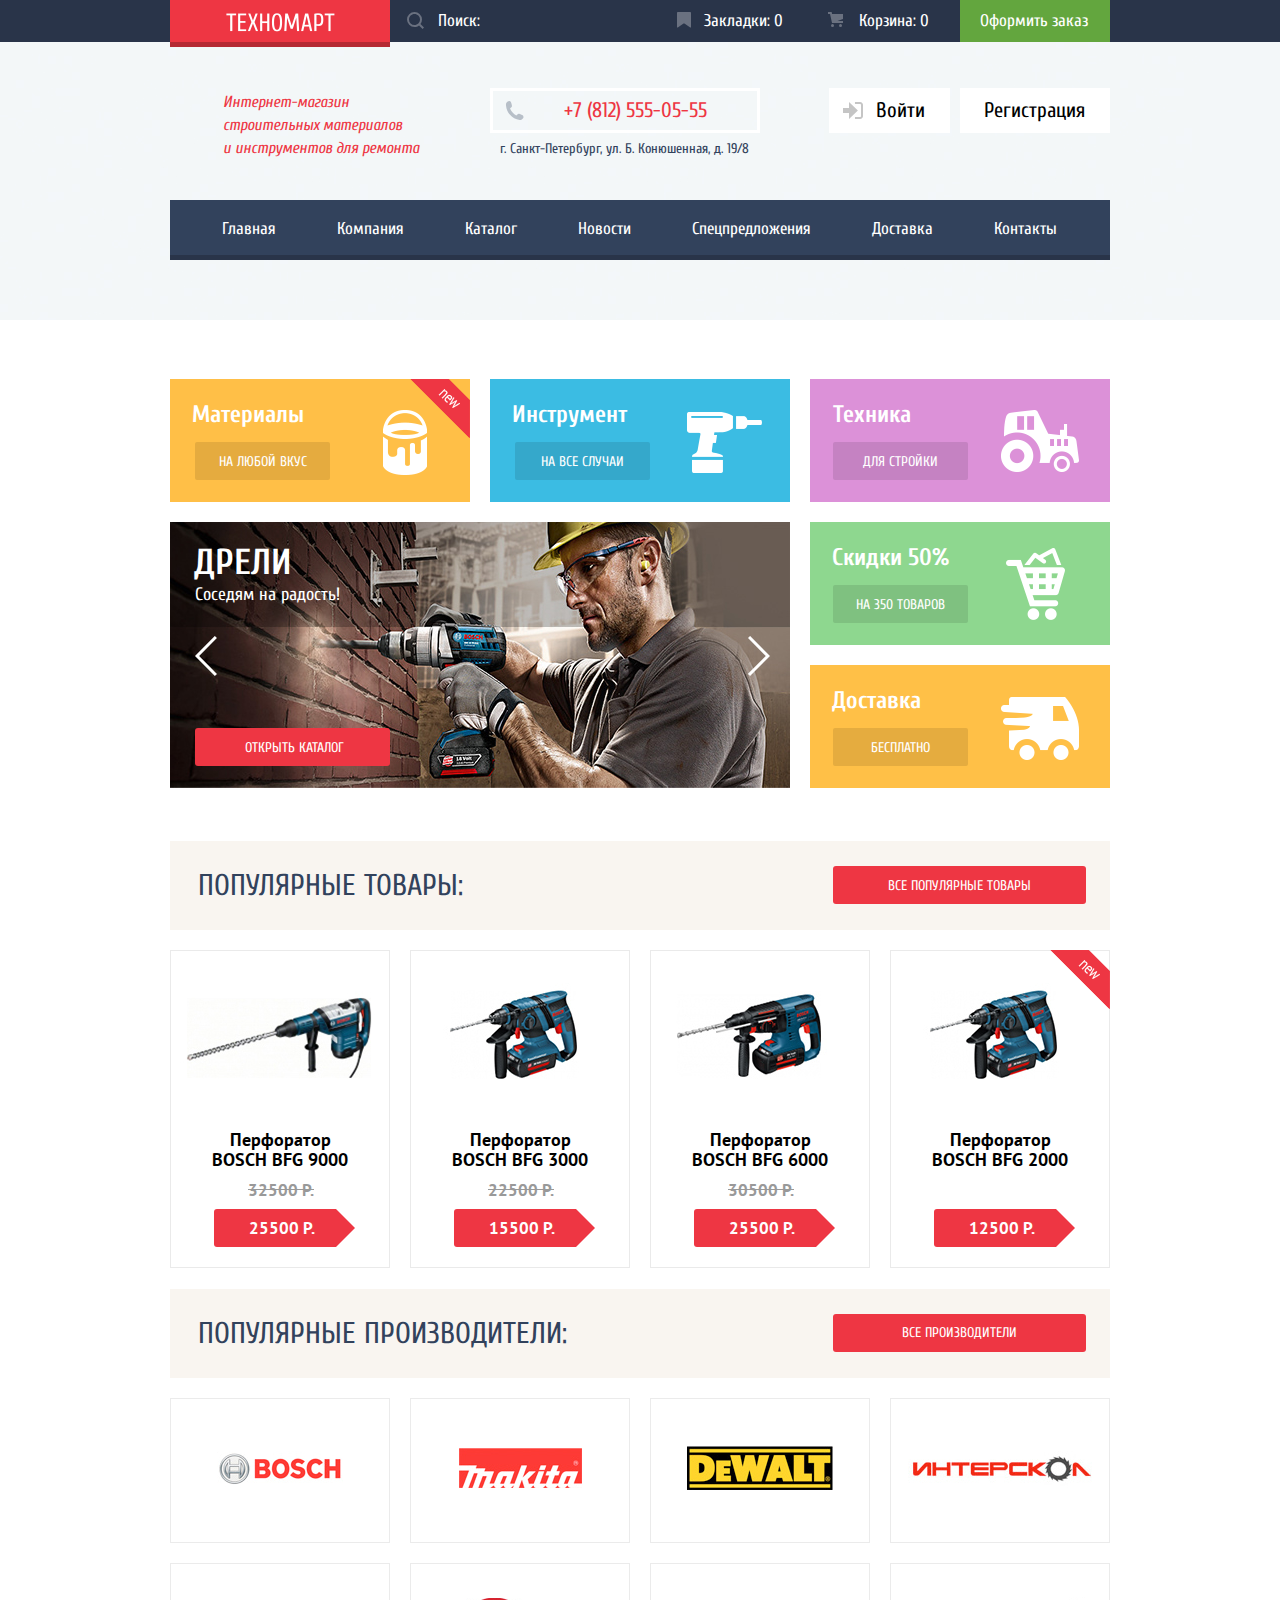
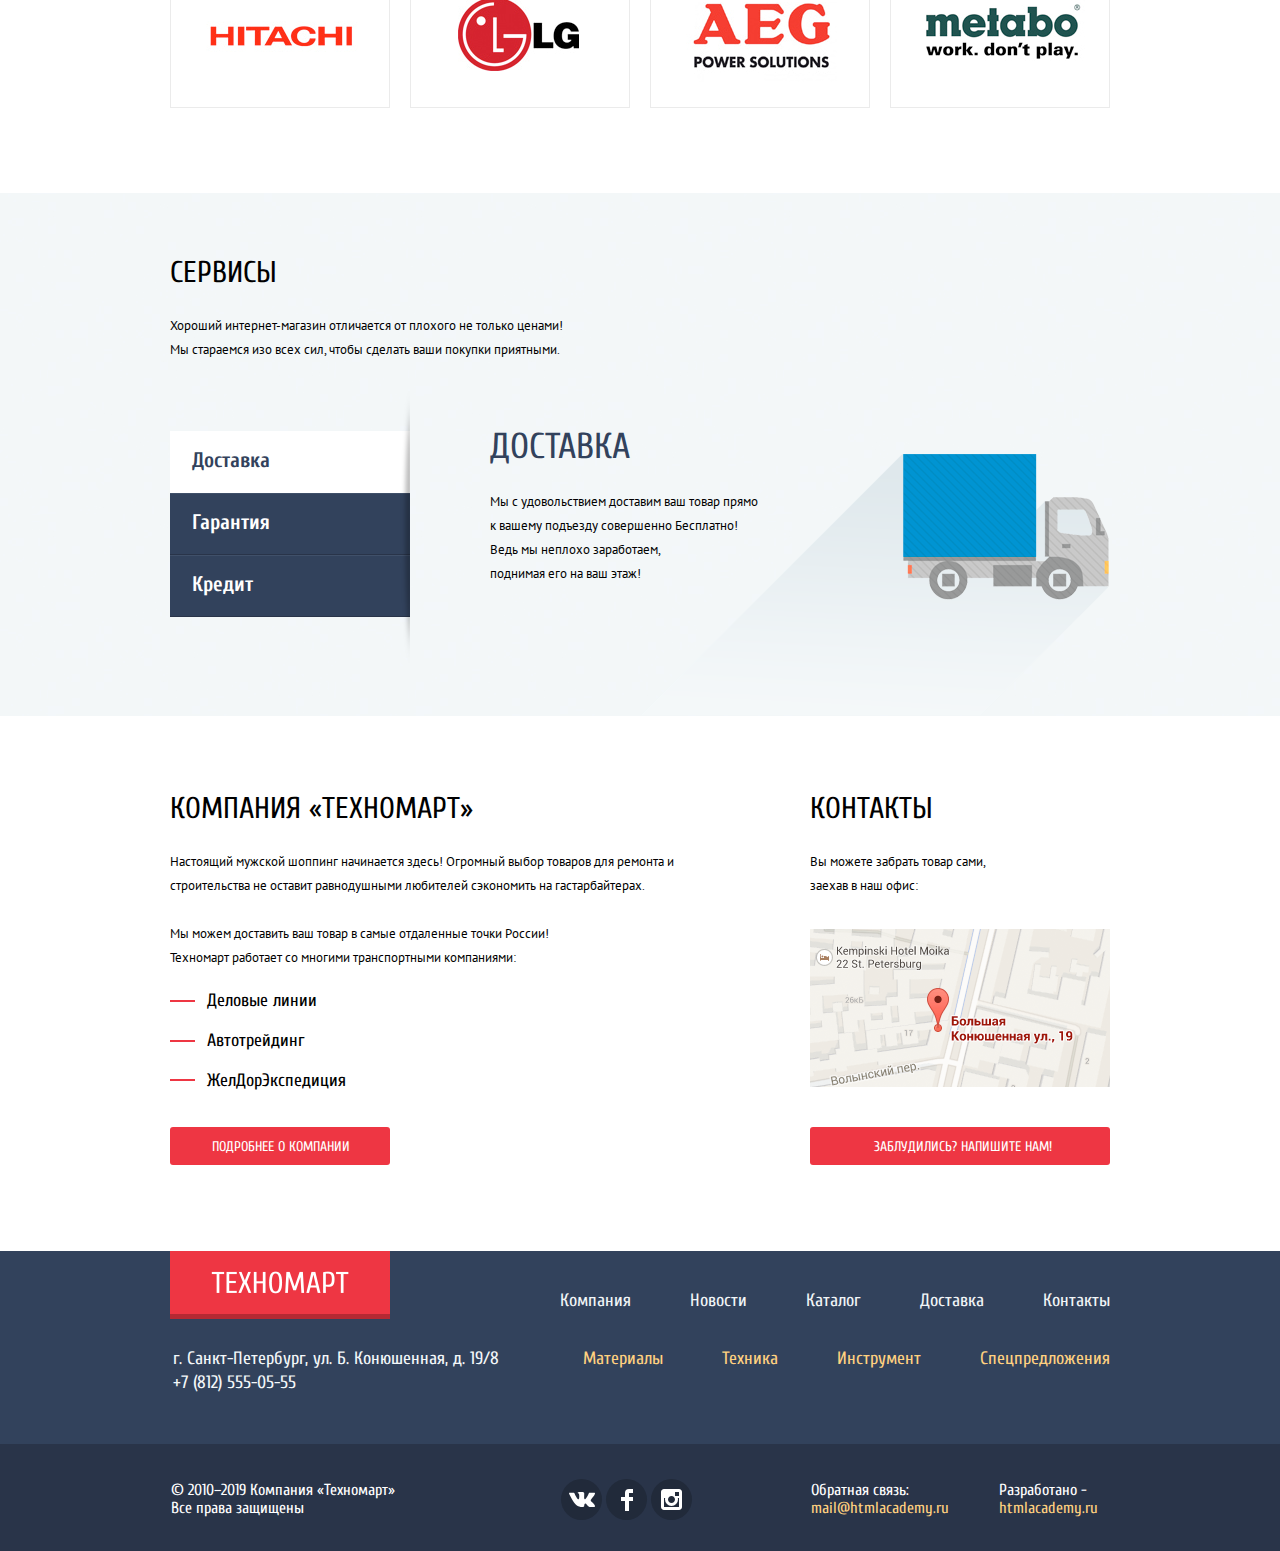
==== commit d95017b4: "Задание категории" ====
--- a/html/index.html
+++ b/html/index.html
@@ -56,13 +56,13 @@
       </div>
       <nav class="header_nav">
         <ul>
-          <li><a class="link_home">Главная</a></li>
-          <li><a class="link_company" href="company.html">Компания</a></li>
-          <li><a class="link_catalog" href="catalog.html">Каталог</a></li>
-          <li><a class="link_news" href="news.html">Новости</a></li>
-          <li><a class="link_special_offers" href="special_offers.html">Спецпредложения</a></li>
-          <li><a class="link_delivery" href="delivery.html">Доставка</a></li>
-          <li><a class="link_contacts" href="contacts.html">Контакты</a></li>
+          <li><a>Главная</a></li>
+          <li><a href="company.html">Компания</a></li>
+          <li><a href="catalog.html">Каталог</a></li>
+          <li><a href="news.html">Новости</a></li>
+          <li><a href="special_offers.html">Спецпредложения</a></li>
+          <li><a href="delivery.html">Доставка</a></li>
+          <li><a href="contacts.html">Контакты</a></li>
         </ul>
       </nav>
     </div>
--- a/css/style.css
+++ b/css/style.css
@@ -99,6 +99,7 @@
   padding-left: 48px;
   padding-top: 9px;
   padding-bottom: 9px;
+  min-height: 42px;
   font: inherit;
 }
 
@@ -496,43 +497,7 @@
   font-size: 17px;
   line-height: 17px;
   display: block;
-  padding: 0 20px;
-  padding-top: 20px;
-  padding-bottom: 18px;
-}
-
-.header_nav .link_home {
-  padding-left: 52px;
-  padding-right: 34px;
-}
-
-.header_nav .link_company {
-  padding-left: 30px;
-  padding-right: 31px;
-}
-
-.header_nav .link_catalog {
-  padding-left: 28px;
-  padding-right: 32px
-}
-
-.header_nav .link_news {
-  padding-left: 27px;
-  padding-right: 32px;
-}
-
-.header_nav .link_special_offers {
-  padding-left: 28px;
-  padding-right: 30px;
-}
-
-.header_nav .link_delivery {
-  padding-left: 32px;
-}
-
-.header_nav .link_contacts {
-  padding-left: 43px;
-  padding-right: 53px;
+  padding: 20px 31px 18px 30px;
 }
 
 .header_nav a:hover,
@@ -558,9 +523,8 @@
 
 .promo_card {
   width: 300px;
-  margin-right: 20px;
   margin-bottom: 20px;
-  height: 123px;
+  min-height: 123px;
   position: relative;
 }
 
@@ -618,6 +582,7 @@
   top: 31px;
   right: 43px;
   background-image: url(../img/png/icon_1.png);
+  background-repeat: no-repeat;
 }
 
 .tool {
@@ -626,6 +591,7 @@
 
 .tool::after {
   background-image: url(../img/png/icon_2.png);
+  background-repeat: no-repeat;
   width: 75px;
   height: 61px;
   top: 33px;
@@ -642,6 +608,7 @@
 
 .equipment::after {
   background-image: url(../img/png/icon_3.png);
+  background-repeat: no-repeat;
   height: 62px;
   width: 78px;
   right: 31px;
@@ -666,12 +633,16 @@
 .inner_left_promo {
   display: flex;
   flex-wrap: wrap;
+  width: 620px;
+  justify-content: space-between;
 }
 
 .inner_right_promo {
   display: flex;
   flex-wrap: wrap;
   flex-direction: column;
+  width: 300px;
+  margin-left: auto;
 }
 
 .inner_right_promo a {
@@ -750,6 +721,7 @@
 
 .discounts::after {
   background-image: url("../img/png/icon_4.png");
+  background-repeat: no-repeat;
   width: 59px;
   height: 72px;
   right: 45px;
@@ -762,6 +734,7 @@
 
 .delivery::after {
   background-image: url("../img/png/icon_5.png");
+  background-repeat: no-repeat;
   height: 63px;
   width: 78px;
   right: 31px;
@@ -1128,7 +1101,7 @@
 .virtues .button {
   margin-top: 36px;
   width: 220px;
-  padding-left: 2px;
+  padding-left: 12px;
 }
 
 .contacts {
@@ -1149,7 +1122,7 @@
 }
 
 .contacts .button {
-  padding-left: 6px;
+  padding-left: 16px;
 }
 
 .virtues_list {
@@ -1280,35 +1253,17 @@
   padding: 0;
   display: flex;
   margin-top: 38px;
-  justify-content: flex-start;
+  justify-content: space-between;
   flex-wrap: wrap;
+  margin-left: -10px;
+  margin-right: -10px;
 }
 
 .first_links a {
   color: #f1f5f7;
-  padding: 0 20px;
   display: block;
-}
-
-.first_links .first_links_company {
-  padding-left: 3px;
-}
-
-.first_links .first_links_news {
-  padding-left: 39px;
-}
-
-.first_links .first_links_catalog {
-  padding-left: 38px;
-}
-
-.first_links .first_linksdelivery {
-  padding-left: 41px;
-}
-
-.first_links .first_links_contacts {
-  padding-right: 0px;
-  padding-left: 37px;
+  margin-left: 10px;
+  margin-right: 10px;
 }
 
 .second_links {
@@ -1316,31 +1271,15 @@
   padding: 0;
   display: flex;
   margin-top: 34px;
-  justify-content: flex-start;
+  justify-content: space-between;
   flex-wrap: wrap;
+  width: 527px;
+  margin-left: auto;
 }
 
 .second_links a {
   color: #ffd180;
-  margin: 0 20px;
   display: block;
-}
-
-.second_links .second_links_materials {
-  padding-left: 6px;
-}
-
-.second_links .second_links_equipment {
-  padding-left: 20px;
-}
-
-.second_links .second_links_tool {
-  padding-left: 19px;
-}
-
-.second_links .second_links_special_offers {
-  margin-right: 0;
-  padding-left: 19px;
 }
 
 .first_links a:hover,
@@ -1907,8 +1846,9 @@
 .filter_interval {
   width: 220px;
   display: flex;
-  justify-content: space-between;
-  position: relative;
+  /* justify-content: space-between; */
+  position: relative;
+
 }
 
 .filter_interval::after {
@@ -1947,6 +1887,7 @@
 
 .max_interval {
   padding-left: 2px;
+  margin-left: auto;
 }
 
 .hammer_drill_list {
@@ -2085,6 +2026,8 @@
   padding-top: 43px;
   padding-bottom: 40px;
   z-index: 10;
+  top: 0;
+  left: 1px;
 }
 
 .drop_price a {
